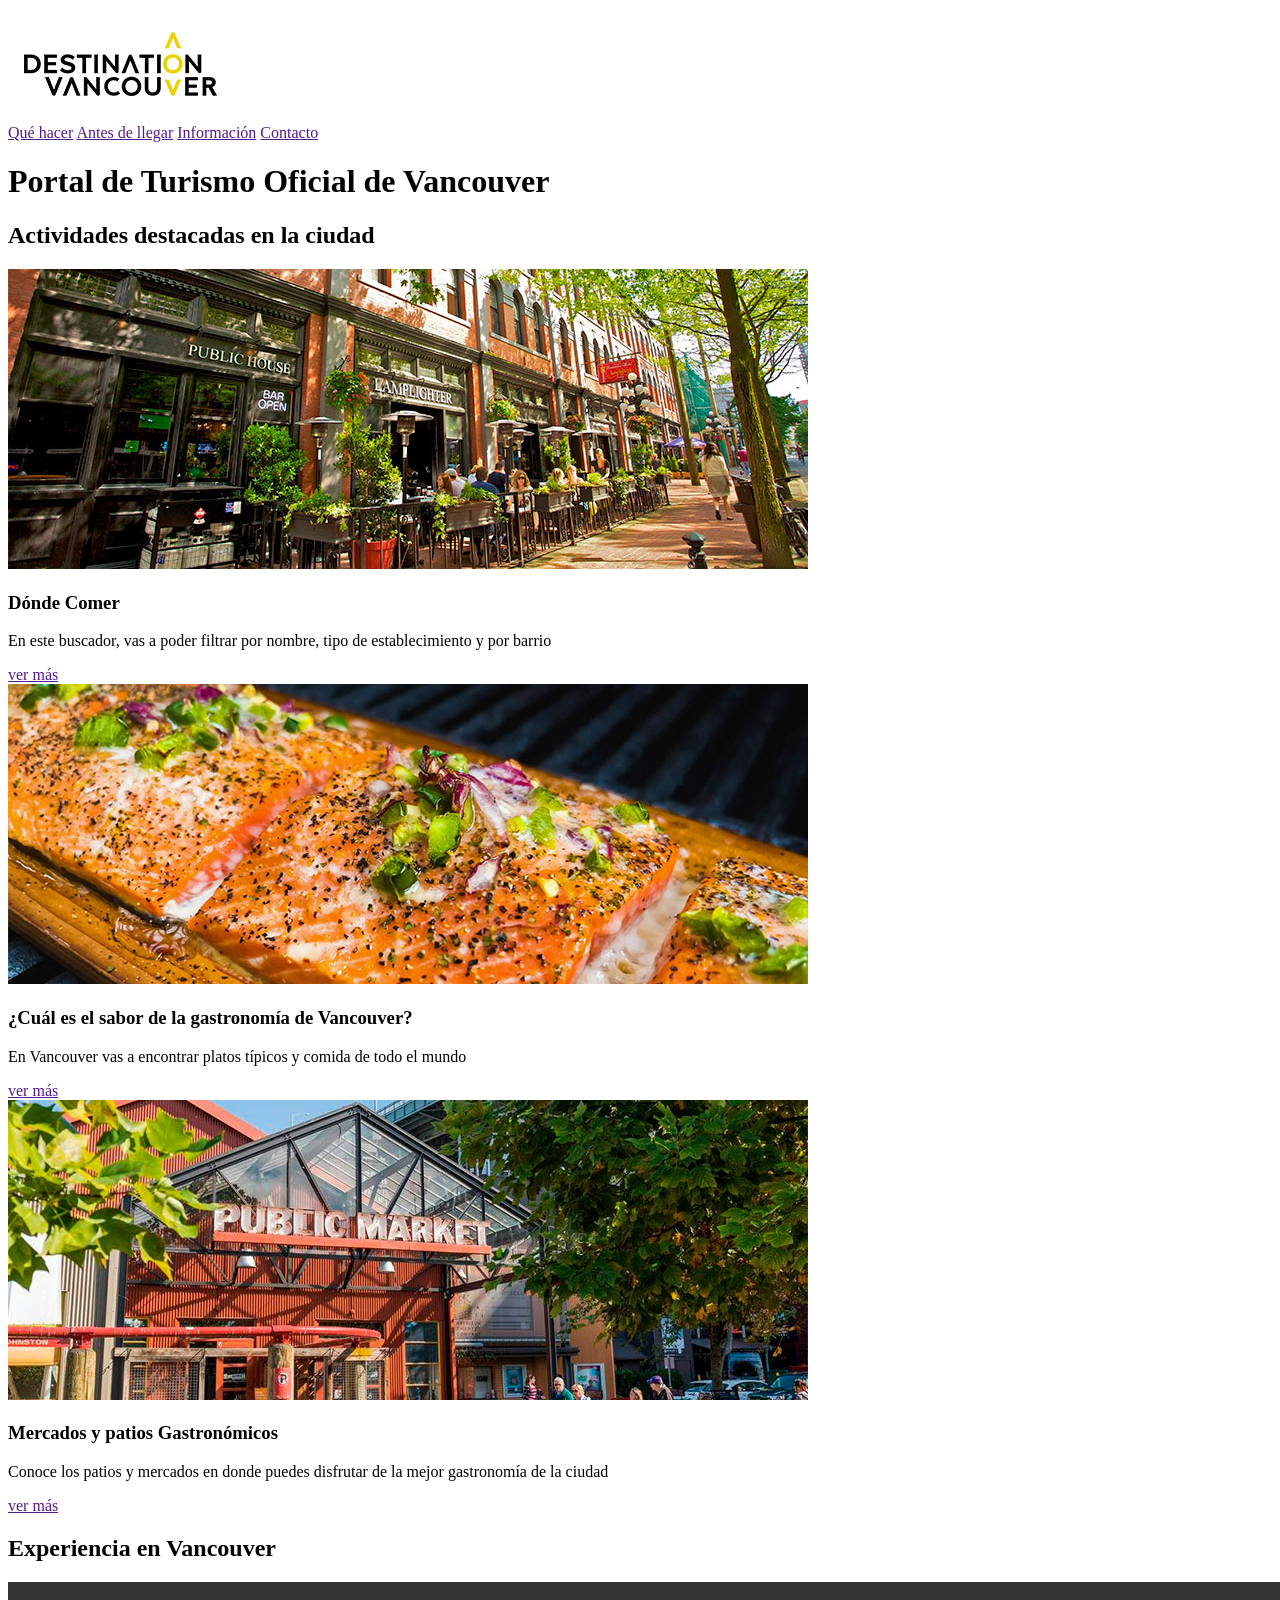
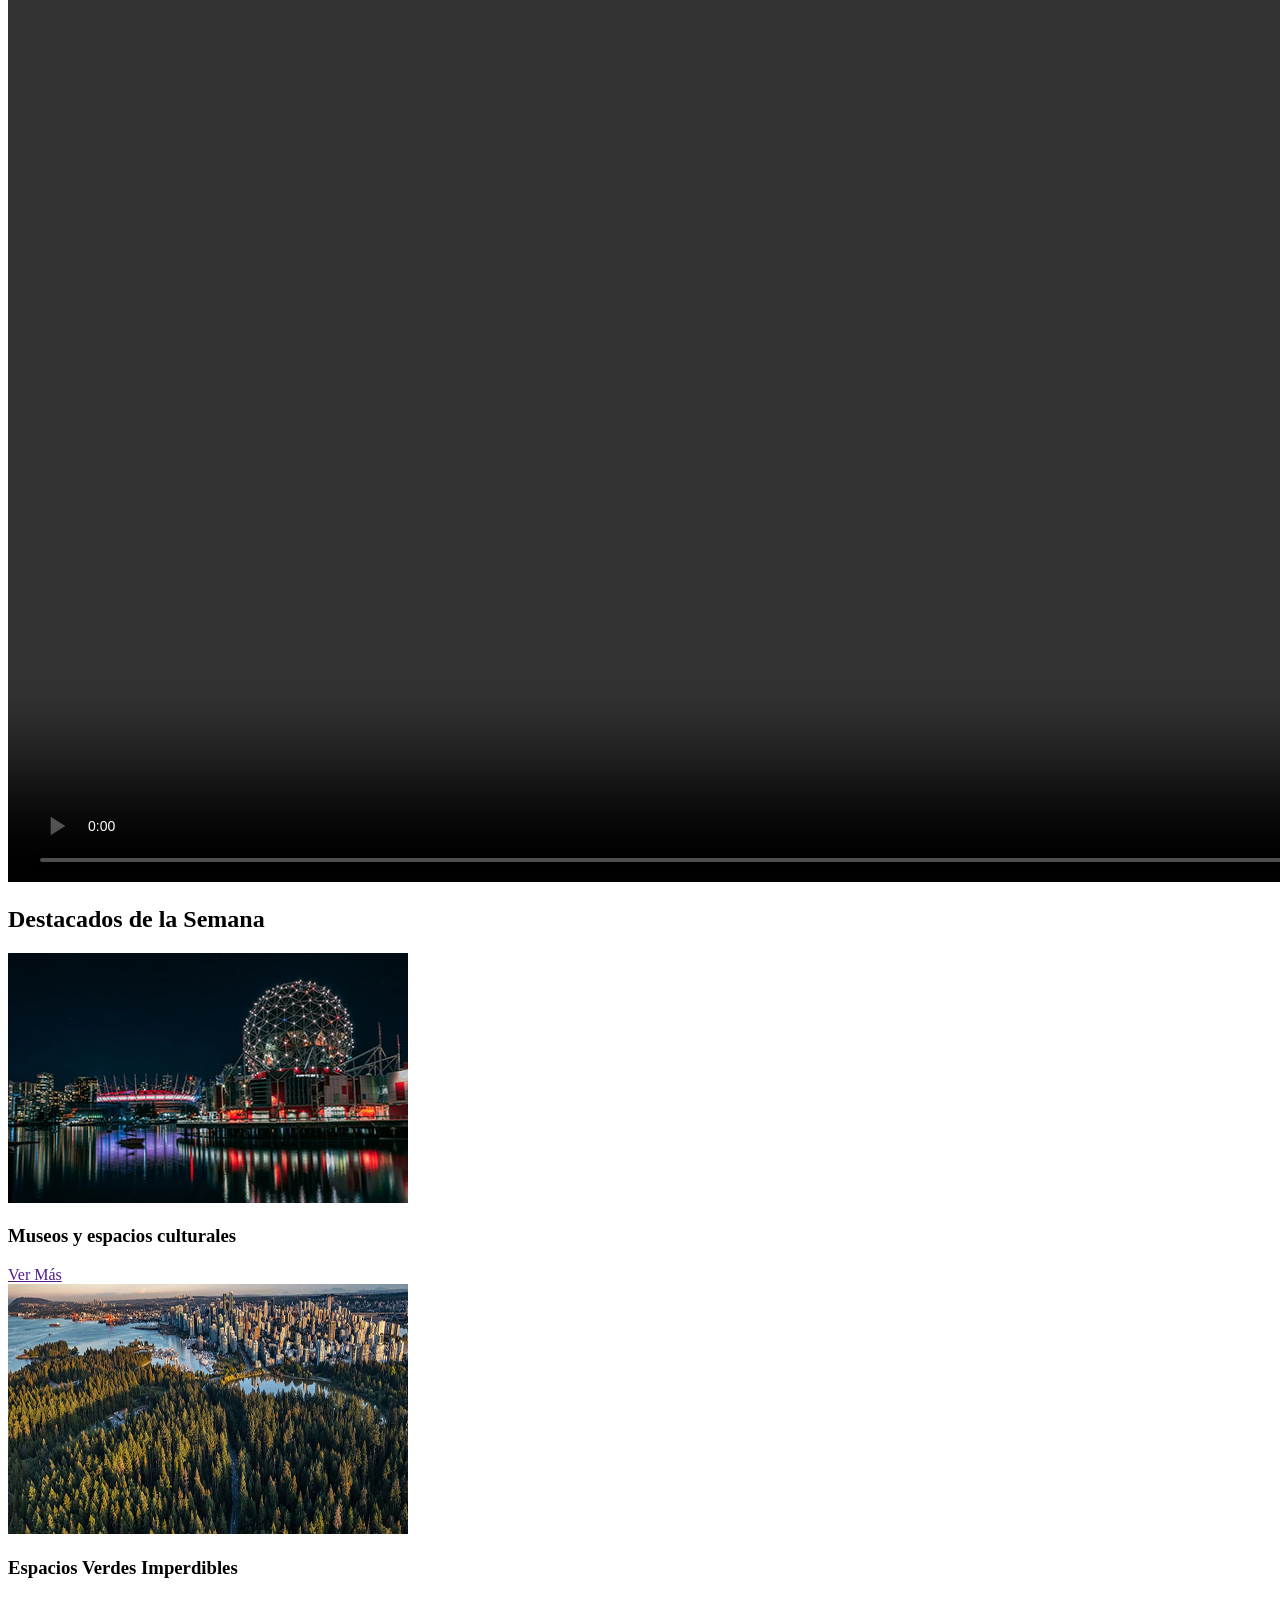
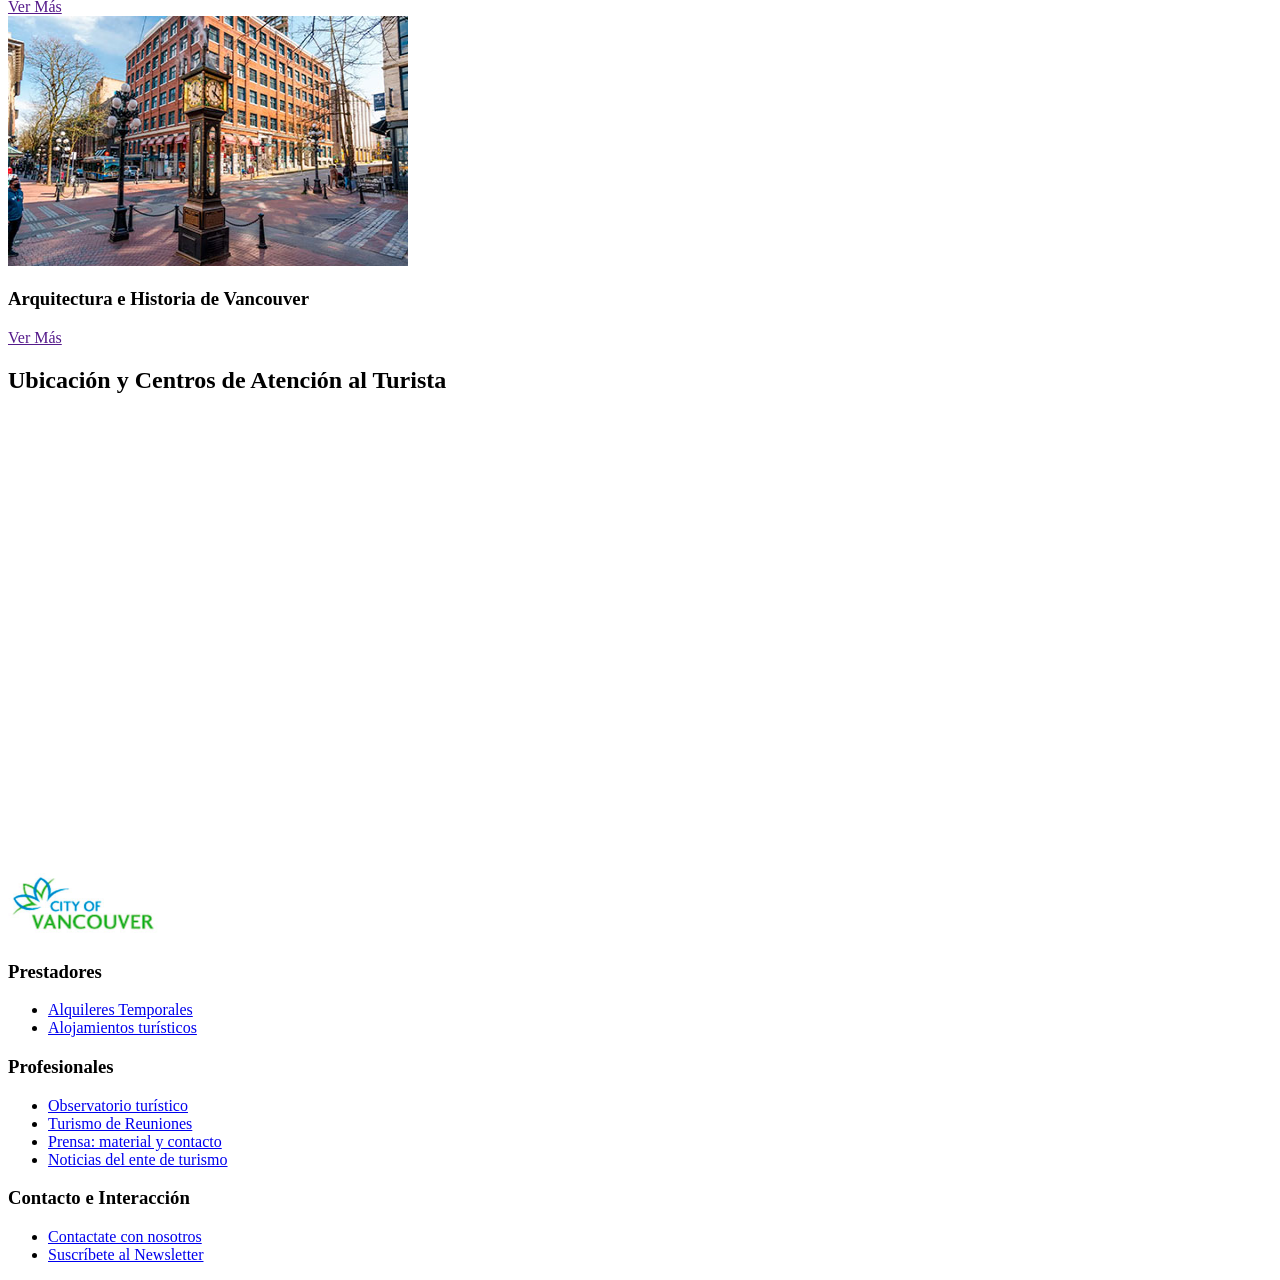
==== tarea-01 corregido/index.html @ fc676251 "Add files via upload" ====
<!DOCTYPE html>
<html lang="es">
    <head>
        <meta charset="UTF-8">
        <meta name="viewport" content="width, initial-scale:1.0">
        <title>A Destination Vancouver - Sitio Oficial de Información Turística</title>
        <meta name="description" content="Descubre qué hacer en Vancouver. información útil antes de llegar, guías de alojamiento, atractivos turísticos, agenda cultural y mapas de la ciudad.">
        <meta name="robots" content="index, follow">
    </head>

    <body>

        <!-- Cabecera principal del sitio -->
        <header>
            <!-- Logo del sitio 
            href-> la dirección a donde voy al dar clic  
            -->
            <a href="index.html" aria-label="Ir a la página de inicio de A Destination Vancouver">
                <img src="assets/logo--.jpg" alt="Logotipo oficial de A Destination Vancouver">
            </a>

            <!-- Navegador principal -->
            <nav role="navigation" aria-label="Menu principal">
                  <a href="">Qué hacer</a>
                  <a href="">Antes de llegar</a>
                  <a href="">Información</a>
                  <a href="">Contacto</a>
            </nav>

        </header>



        <!-- Contenido principal del sitio -->
        <main role="main">

            <h1>Portal de Turismo Oficial de Vancouver</h1>

            <!-- Actividades destacadas-->
            <section>
                <h2>Actividades destacadas en la ciudad</h2>
                
                <div>

                    <!-- tarjeta -->
                    <article role="article">
                        <img src="assets/restaurante.jpg" alt="Restaurantes">
                        <h3>Dónde Comer</h3>
                        <p>En este buscador, vas a poder filtrar por nombre, tipo de establecimiento y por barrio</p>
                        <a href="" aria-label="Ir al buscador de restaurantes y comida en Vancouver">ver más</a>
                    </article>

                    <!-- tarjeta -->
                    <article role="article">
                        <img src="assets/salmon.jpg" alt="Salmon">
                        <h3>¿Cuál es el sabor de la gastronomía de Vancouver?</h3>
                        <p>En Vancouver vas a encontrar platos típicos y comida de todo el mundo</p>
                        <a href="" aria-label="Ver información sobre la gastronomía de Vancouver">ver más</a>
                    </article>

                    <!-- tarjeta -->
                    <article role="article">
                        <img src="assets/market-.jpg" alt="Public market de Gr">
                        <h3>Mercados y patios Gastronómicos</h3>
                        <p>Conoce los patios y mercados en donde puedes disfrutar de la mejor gastronomía de la ciudad</p>
                        <a href="" aria-label="Ver más información sobre los patios gastronómicos de la ciudad">ver más</a>
                    </article>


                </div>

            </section>
            <!-- Fin de actividades destacadas-->

            <!-- Contenido Multimedia -->
            <section>
                <h2>Experiencia en Vancouver</h2>
                <div>
                    <video controls autoplay loop width="1600" height="900" aria-label="Video sobre la ciudad de Vancouver">
                        <source src="assets/video-van.mp4" type="video/mp4">
                    </video>
                </div>
            </section>
            <!-- Fin de Contenido Multimedia -->



            <!-- Contenidos Destacados -->
            <section>
                <h2>Destacados de la Semana</h2>
                <div>
                    
                    <!-- Tarjeta Destacada 1 -->
                    <article role="article">
                        <img src="assets/musep.jpg" alt="Science World" width="400" height="250">
                        <h3>Museos y espacios culturales</h3>
                        <a href="" aria-label="Ver más sobre museos y espacios culturales">Ver Más</a>
                    </article>

                    <!-- Tarjeta Destacada 2 -->
                    <article role="article">
                        <img src="assets/stanley-park.jpg" alt="Vista aérea del parque stanley" width="400" height="250">
                        <h3>Espacios Verdes Imperdibles</h3>
                        <a href="" aria-label="Ver más sobre los espacios verdes imperdibles">Ver Más</a>
                    </article>

                    <!-- Tarjeta Destacada 3 -->
                    <article role="article">
                        <img src="assets/arqui.jpg" alt="Detalle ornamental de la cúpula del Palacio Barolo sobre la Avenida de Mayo" width="400" height="250">
                        <h3>Arquitectura e Historia de Vancouver</h3>
                        <a href="" aria-label="Ver más sobre la arquitectura e historia en Vancouver">Ver Más</a>
                    </article>

                </div>
            </section>


            <!-- Ubicación Geográfica -->
            <section aria-labelledby="titulo-mapa">
                <h2 id="titulo-mapa">Ubicación y Centros de Atención al Turista</h2>
                <div class="map-container">
                    <div class="map-container">
                    <iframe 
                        src="https://www.google.com/maps?q=Vancouver,Canada&output=embed"
                        width="100%" 
                        height="450" 
                        style="border:0;" 
                        allowfullscreen="" 
                        loading="lazy"
                        title="Mapa interactivo de Vancouver, Canadá">
                     </iframe>
                </div>
            </section>

        </main>

        <!-- Pie de Página Institucional -->
    <footer role="contentinfo">

            <!-- Identificador Institucional del Footer -->
            <div class="footer-brand">
                <img src="assets/logo-g.jpg" alt="Logotipo oficial del Gobierno de la Ciudad de Buenos Aires" width="150" height="70">
            </div>

            <!-- Columnas de Enlaces del Footer -->
            <div>
                
                <!-- Lista 1: Prestadores -->
                <nav>
                    <h3 id="footer-prestadores">Prestadores</h3>
                    <ul>
                        <li><a href="/alquileres-temporales">Alquileres Temporales</a></li>
                        <li><a href="/alojamientos-turisticos">Alojamientos turísticos</a></li>
                    </ul>
                </nav>

                <!-- Lista 2: Profesionales -->
                <nav>
                    <h3 id="footer-profesionales">Profesionales</h3>
                    <ul>
                        <li><a href="/observatorio-turistico">Observatorio turístico</a></li>
                        <li><a href="/turismo-reuniones">Turismo de Reuniones</a></li>
                        <li><a href="/prensa-contacto">Prensa: material y contacto</a></li>
                        <li><a href="/noticias-ente">Noticias del ente de turismo</a></li>
                    </ul>
                </nav>

                <!-- Lista 3: Interacción y Contacto -->
                <nav>
                    <h3 id="footer-contacto">Contacto e Interacción</h3>
                    <ul>
                        <li><a href="/contactate-con-nosotros">Contactate con nosotros</a></li>
                        <li><a href="/suscribete-newsletter" aria-label="Ir al formulario para suscribirse al Newsletter oficial">Suscríbete al Newsletter</a></li>
                    </ul>
                </nav>

            </div>
    </footer>

    </body>

</html>
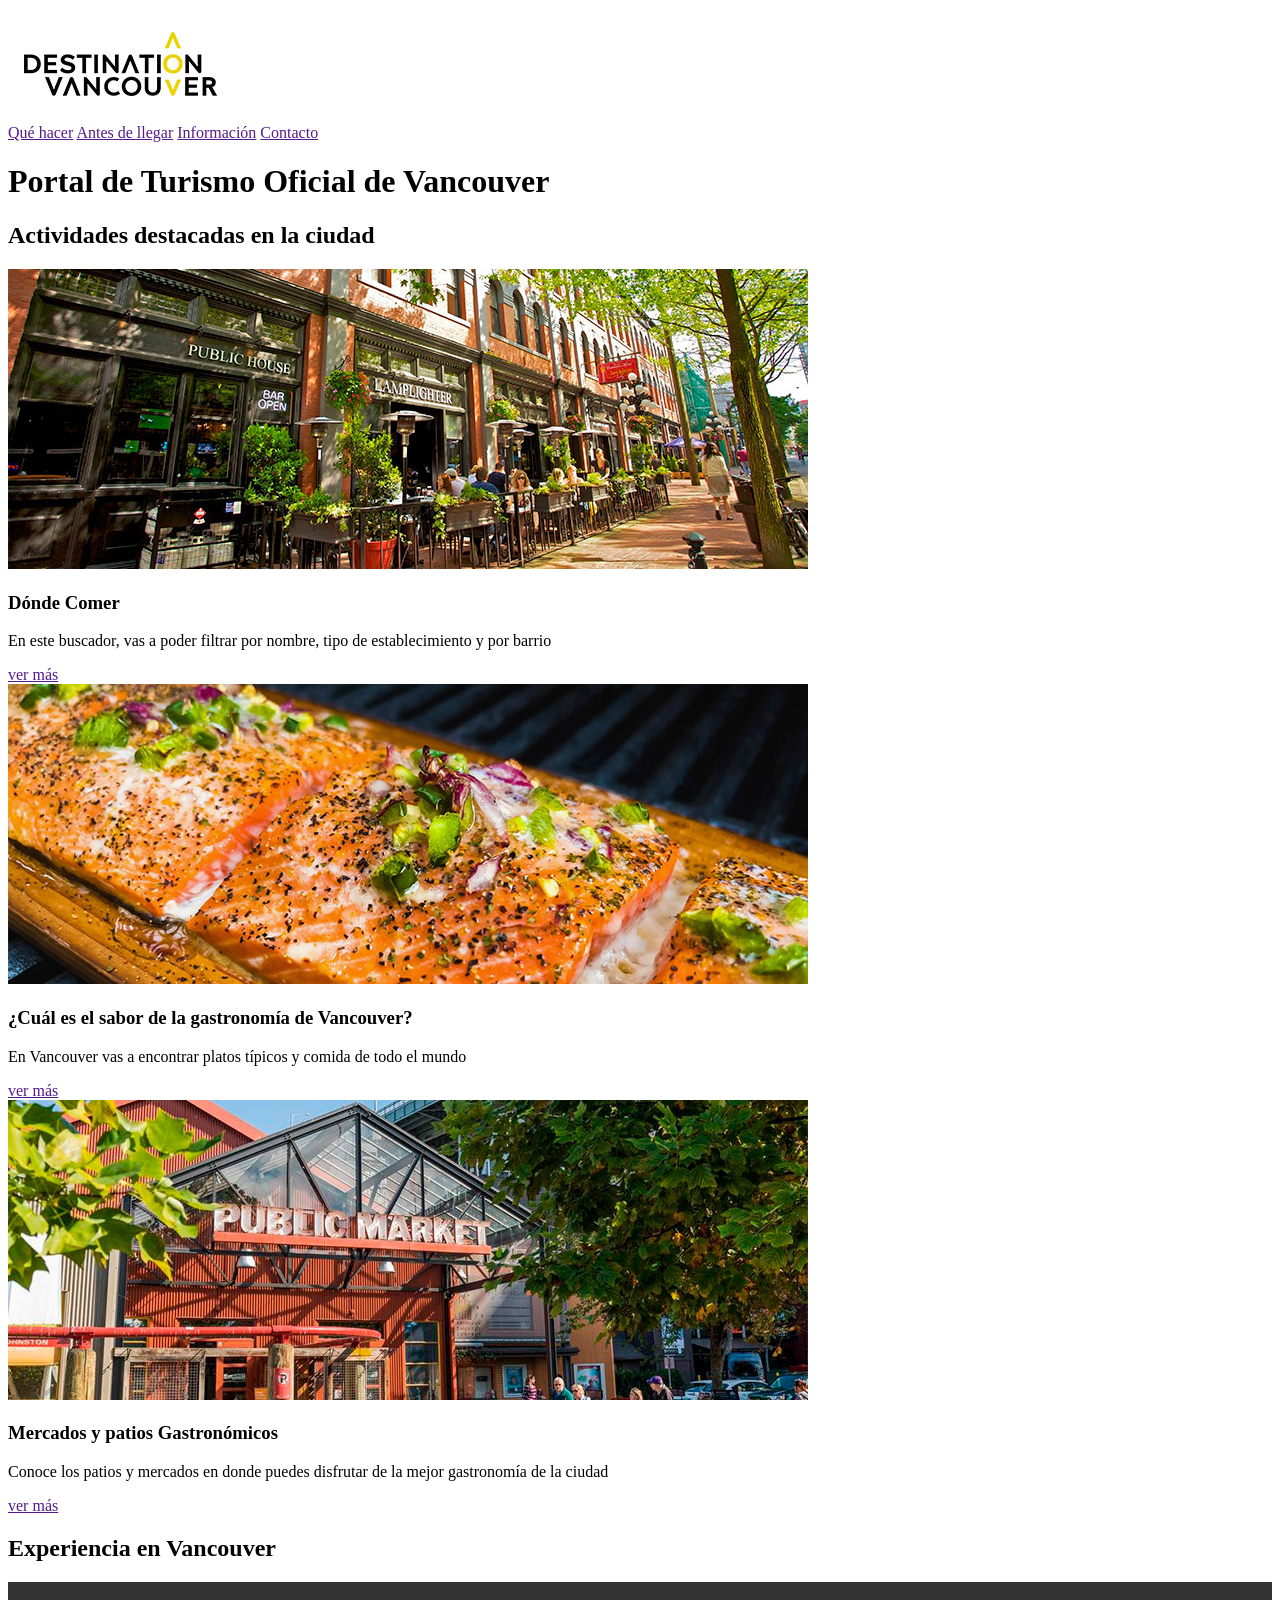
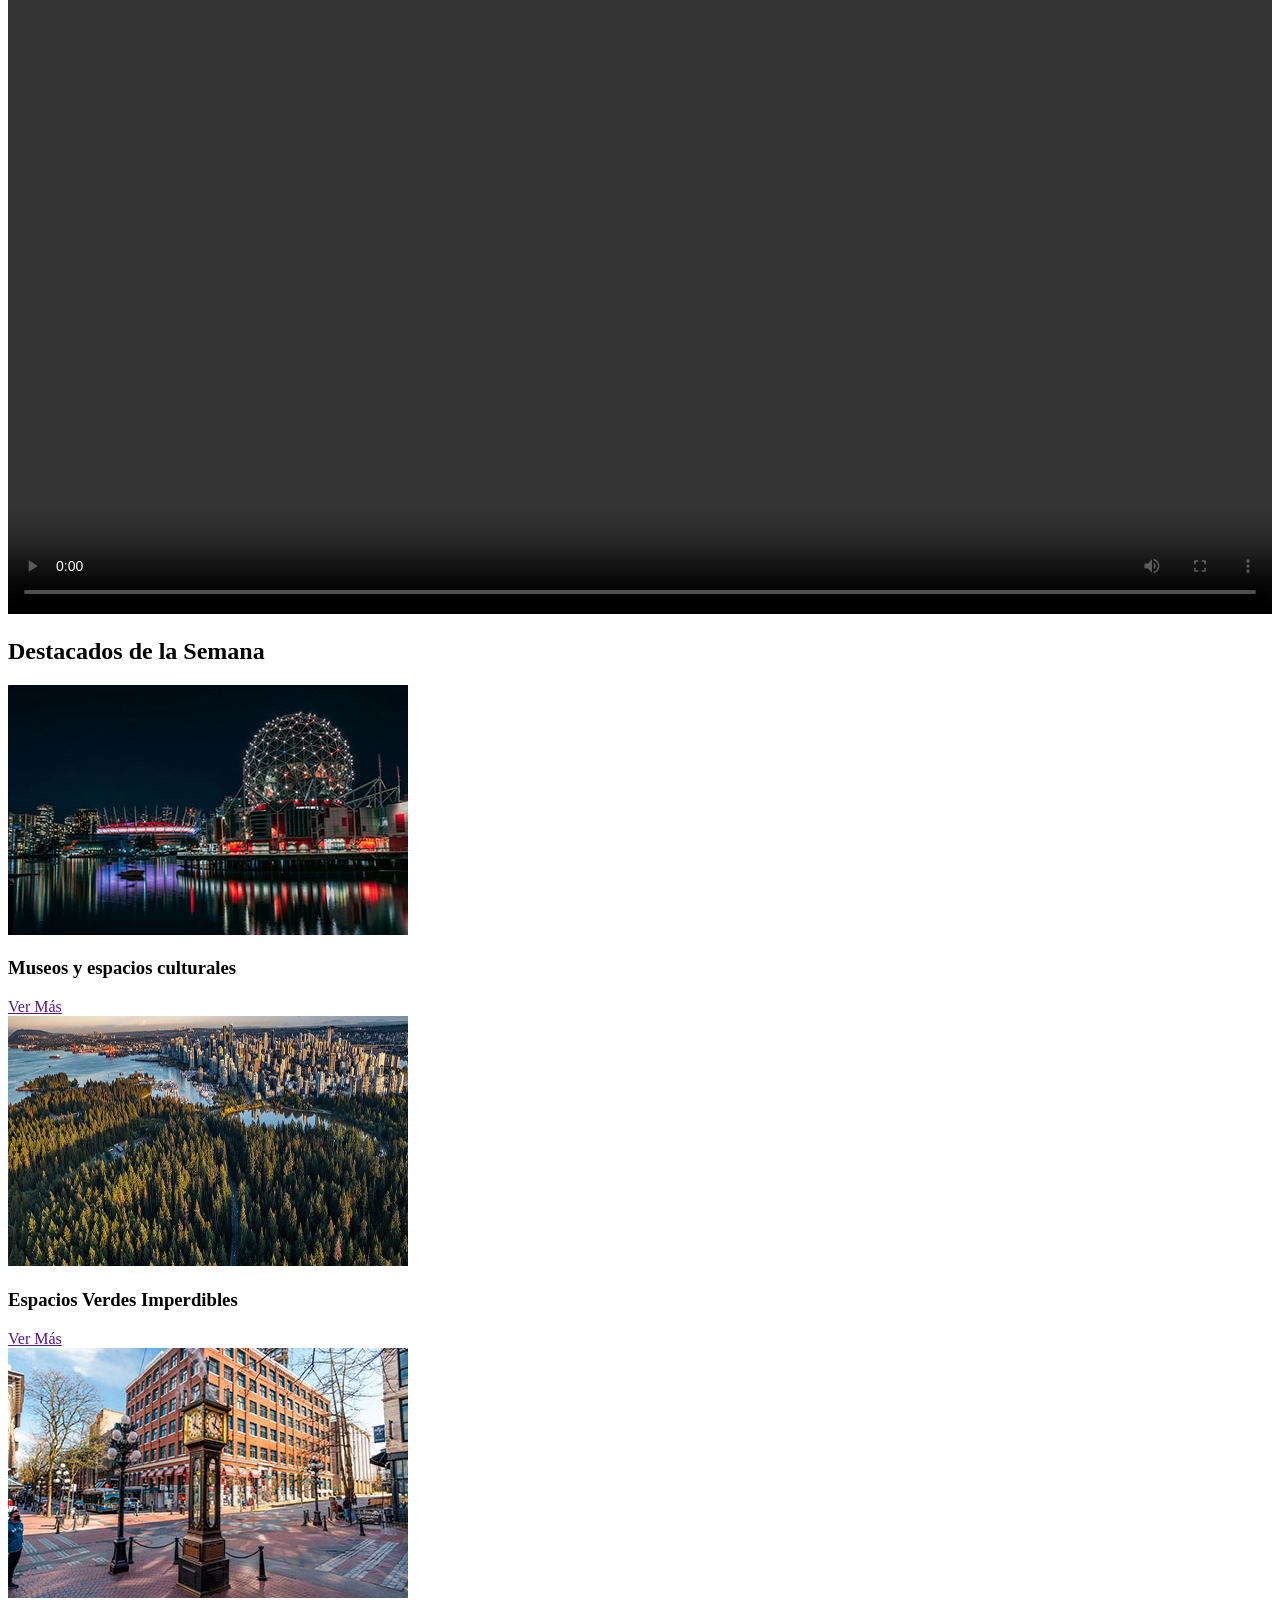
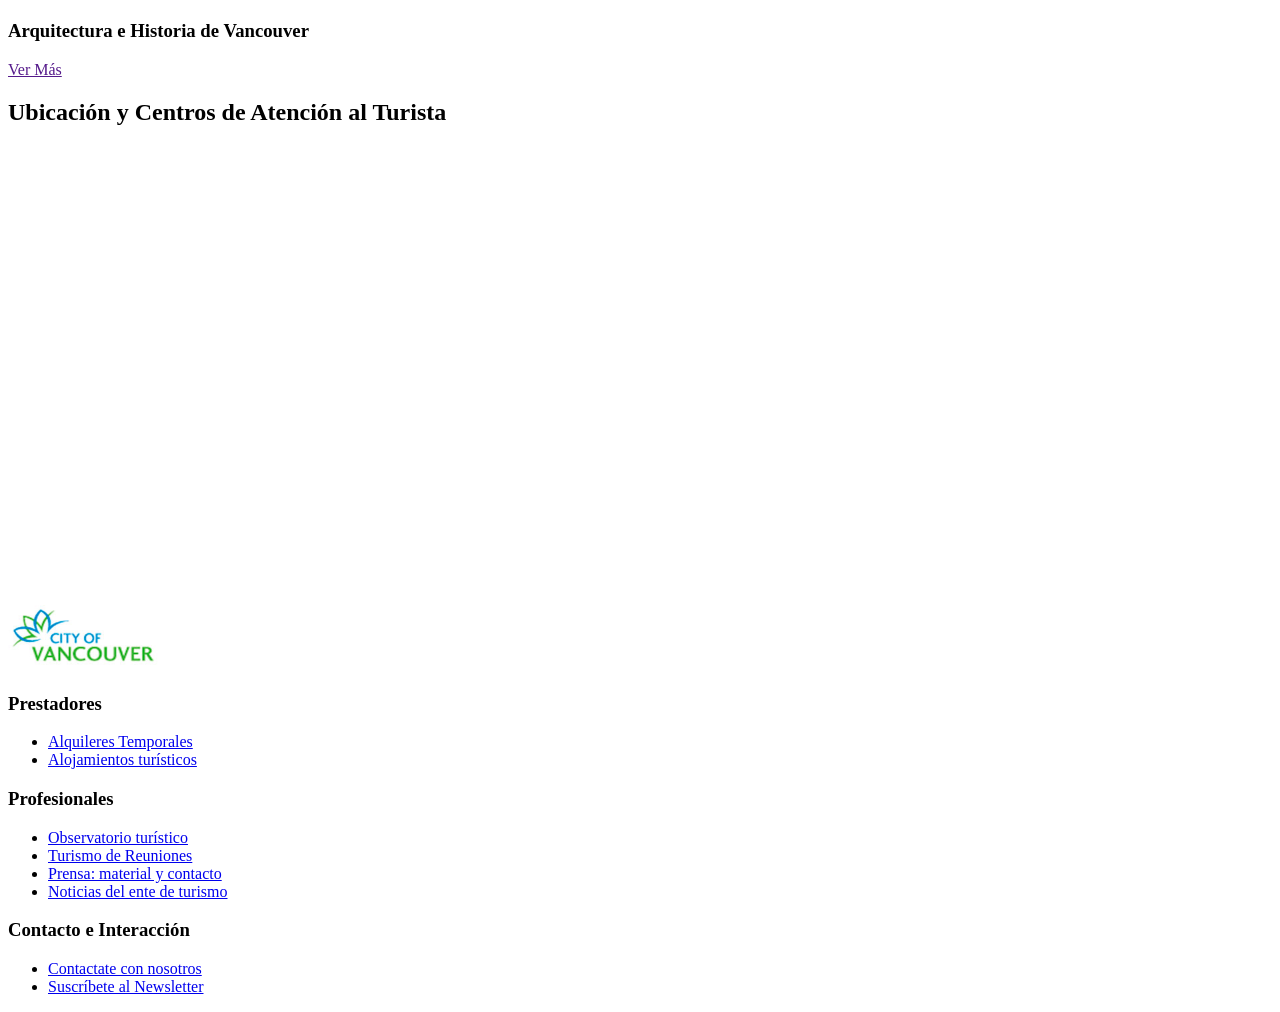
==== commit 5e3b5025: "Update video dimensions in index.html" ====
--- a/tarea-01 corregido/index.html
+++ b/tarea-01 corregido/index.html
@@ -76,7 +76,7 @@
             <section>
                 <h2>Experiencia en Vancouver</h2>
                 <div>
-                    <video controls autoplay loop width="1600" height="900" aria-label="Video sobre la ciudad de Vancouver">
+                    <video controls autoplay loop width="100%" height="auto" aria-label="Video sobre la ciudad de Vancouver">
                         <source src="assets/video-van.mp4" type="video/mp4">
                     </video>
                 </div>
@@ -179,4 +179,4 @@
 
     </body>
 
-</html>+</html>
